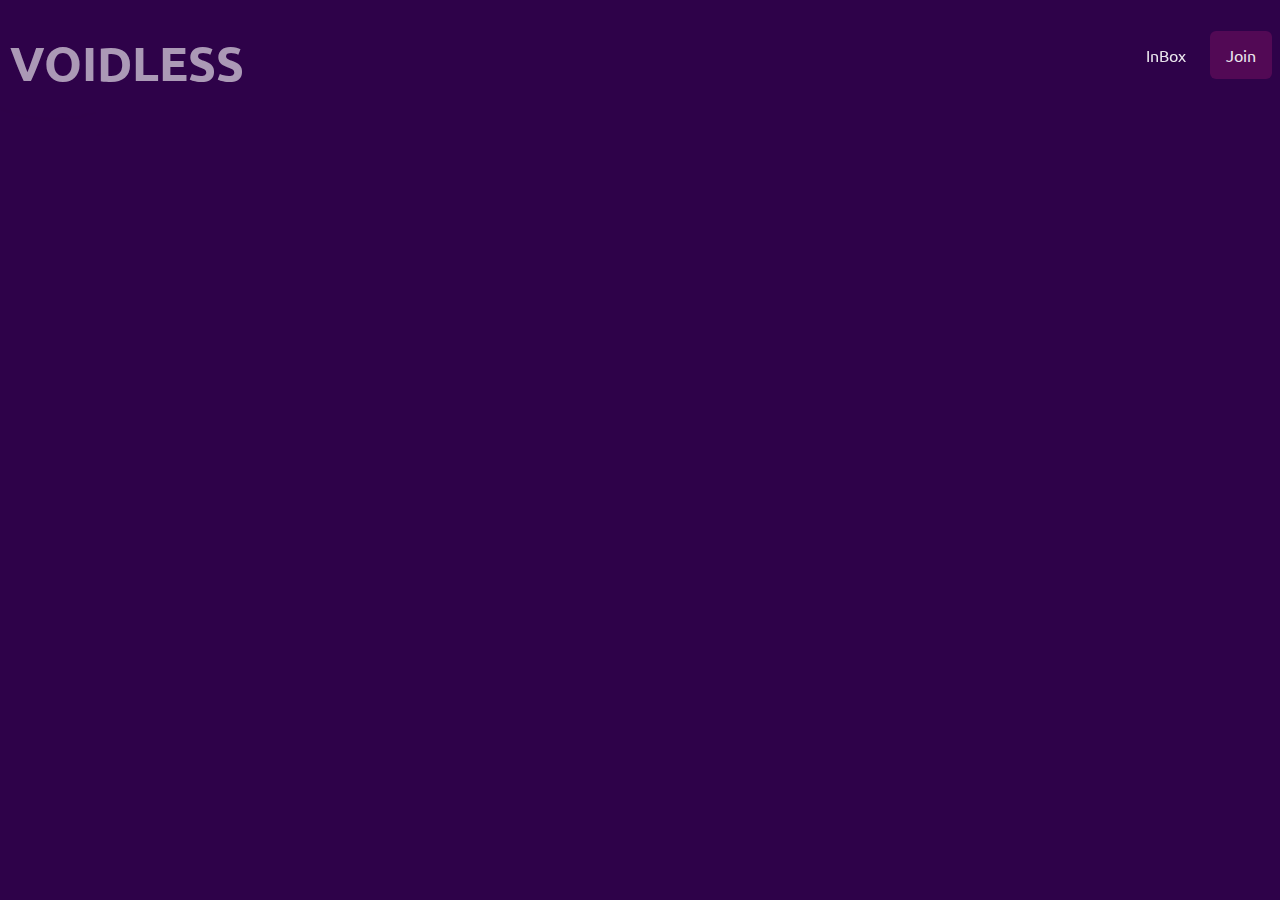
==== index.html @ ea6293b3 "Improvements alpha 0.0.1.0" ====
<!DOCTYPE html>
<html>
<head>
    <meta charset='utf-8'>
    <meta http-equiv='X-UA-Compatible' content='IE=edge'>
    <title>AmDev</title>
    <meta name='viewport' content='width=device-width, initial-scale=1'>
    <link rel='stylesheet' type='text/css' media='screen' href='style.css'>
    <link rel="stylesheet" href="https://fonts.googleapis.com/css2?family=Material+Symbols+Outlined:opsz,wght,FILL,GRAD@20..48,100..700,0..1,-50..200" />
    <script src='script.js'></script>
</head>
<body>
<img src="https://raw.githubusercontent.com/Amne-Dev/Voidless/main/.files/bg.jpg" alt="" id="bg">
    <nav>
        <h1 id="logo">Voidless</h1>
        <ul>
            <li><a href="https://discord.gg/Gv7VcMneXs" id="join">Join</a></li>
            <li><a href="mailto:amdev@" id="inbox">InBox</a></li>
          </ul>
          
    </nav>
    <section id="landing-page"></section>

</body>
</html>
---- style.css ----
@import url('https://fonts.googleapis.com/css2?family=Ubuntu:wght@300;400;500;700&display=swap');
@import url('https://fonts.googleapis.com/css2?family=Gemunu+Libre:wght@700;800&display=swap');

*{
  font-family: "ubuntu";
  color: #fff;
  
}


@keyframes fadein {
  0% {
    opacity: 0;
  }
  20% {
    opacity: 0.2;
  }
  40% {
    opacity: 0.4;
  }
  60% {
    opacity: 0.6;
  }
  80% {
    opacity: 0.8;
  }
  100% {
    opacity: 1;
  }
}

body{
  padding: 0;
  margin: 0;
  background-color: #2E0249;
  animation: 0.5s ease-in 0s 1 fadein ;

}

#bg{
  user-select: none;
  position: fixed;
  width: 100%;
  height: 100%;
 -webkit-user-drag: none;
  background-image: url(https://raw.githubusercontent.com/Amne-Dev/Voidless/main/.files/bg.jpg);
  z-index: -1;
  padding: 0;
  margin: 0;
  box-sizing: border-box;
  filter: blur(100px);
  overflow: hidden;
  mix-blend-mode: color;
  animation: 3s ease-in 0s 1 fadein ;
}

.separator{
  width: 2px;
  height: 90%;
  display: block;
  color: #fff;
  opacity: 0;
}

nav{
  user-select: none;
  display: inline-block;
  width: 100%;
  z-index: -1;
  animation: 1.5s ease-in 0s 1 fadein ;
  
  
}

nav li{
  float: right;
  
}
nav ul li{
  list-style-type: none;
  margin: 0;
  padding: 0;
  overflow: hidden;
  margin-top: 15px;
  margin-right: 8px;
}

nav ul li a{
  display: block;
  color: white;
  text-align: center;
  padding: 14px 16px;
  text-decoration: none;
  opacity: 0.9;
  font-size: 16px;
}


#logo{
  float: left;
  position: absolute;
  text-transform: uppercase;
  opacity: 0.6;
  font-size: 48px;
  color: #fff;
  margin-left: 10px;
  
}

#join{
  background-color: #570A57;
  border-radius: 6px;
}

#join:hover{
  scale: 100%;
  transition-duration: 0.5s;
  background-color: #A91079;
  padding: 18px 20px;
  border-radius: 15px;
  font-size: 17px;
}

#join:active{
  background-color: #F806CC;
}

#landing-page{
  animation: 1.5s ease-in 0s 1 fadein ;
}
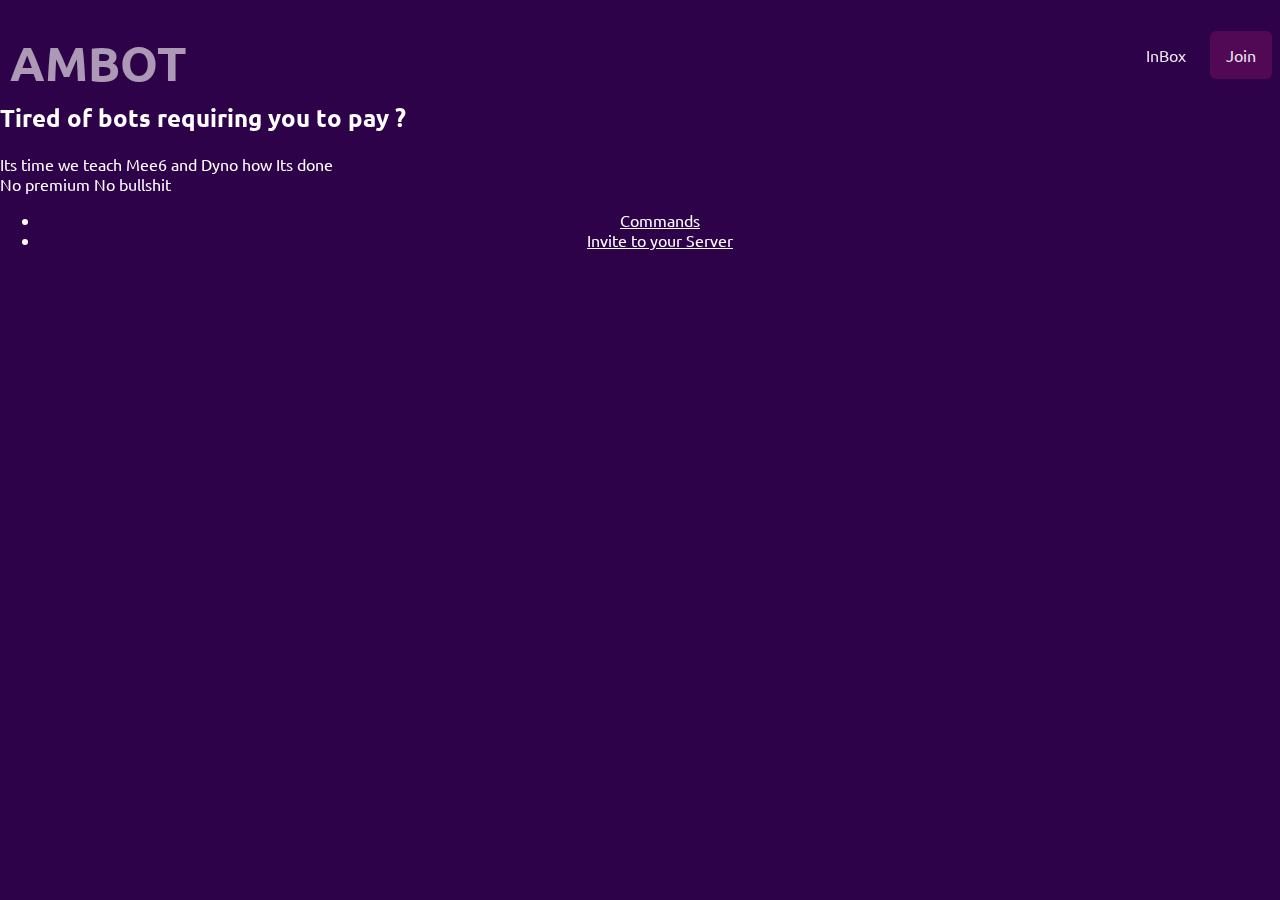
==== commit 9584d4fe: "Beta 0.1.1" ====
--- a/index.html
+++ b/index.html
@@ -3,7 +3,8 @@
 <head>
     <meta charset='utf-8'>
     <meta http-equiv='X-UA-Compatible' content='IE=edge'>
-    <title>AmDev</title>
+    <link rel="shortcut icon" href="https://raw.githubusercontent.com/Amne-Dev/AmBot-Website/main/.files/Icon.ico" type="image/x-icon">
+    <title>AmBot</title>
     <meta name='viewport' content='width=device-width, initial-scale=1'>
     <link rel='stylesheet' type='text/css' media='screen' href='style.css'>
     <link rel="stylesheet" href="https://fonts.googleapis.com/css2?family=Material+Symbols+Outlined:opsz,wght,FILL,GRAD@20..48,100..700,0..1,-50..200" />
@@ -12,14 +13,23 @@
 <body>
 <img src="https://raw.githubusercontent.com/Amne-Dev/Voidless/main/.files/bg.jpg" alt="" id="bg">
     <nav>
-        <h1 id="logo">Voidless</h1>
+        <h1 id="logo">AmBot</h1>
         <ul>
             <li><a href="https://discord.gg/Gv7VcMneXs" id="join">Join</a></li>
-            <li><a href="mailto:amdev@" id="inbox">InBox</a></li>
+            <li><a href="mailto:amdev@engineer.com" id="Inbox">InBox</a></li>
           </ul>
           
     </nav>
-    <section id="landing-page"></section>
+    <section id="landing-page">
+        <h2 class="title">Tired of bots requiring you to pay ?</h2>
+        <p class="p-landing">Its time we teach Mee6 and Dyno how Its done <br> No premium No bullshit </p>
+        <center>    
+             <ul id="landing-button">
+            <li><a href="/Commands" id="commands">Commands</a></li>
+            <li><a href="https://discord.com/oauth2/authorize?client_id=1034780785737203772&scope=bot&permissions=8&response_type=code&redirect_uri=https%3A%2F%2Fwww.ambot.gq" id="invite">Invite to your Server</a></li>
+          </ul>
+        </center>
+    </section>
 
 </body>
 </html>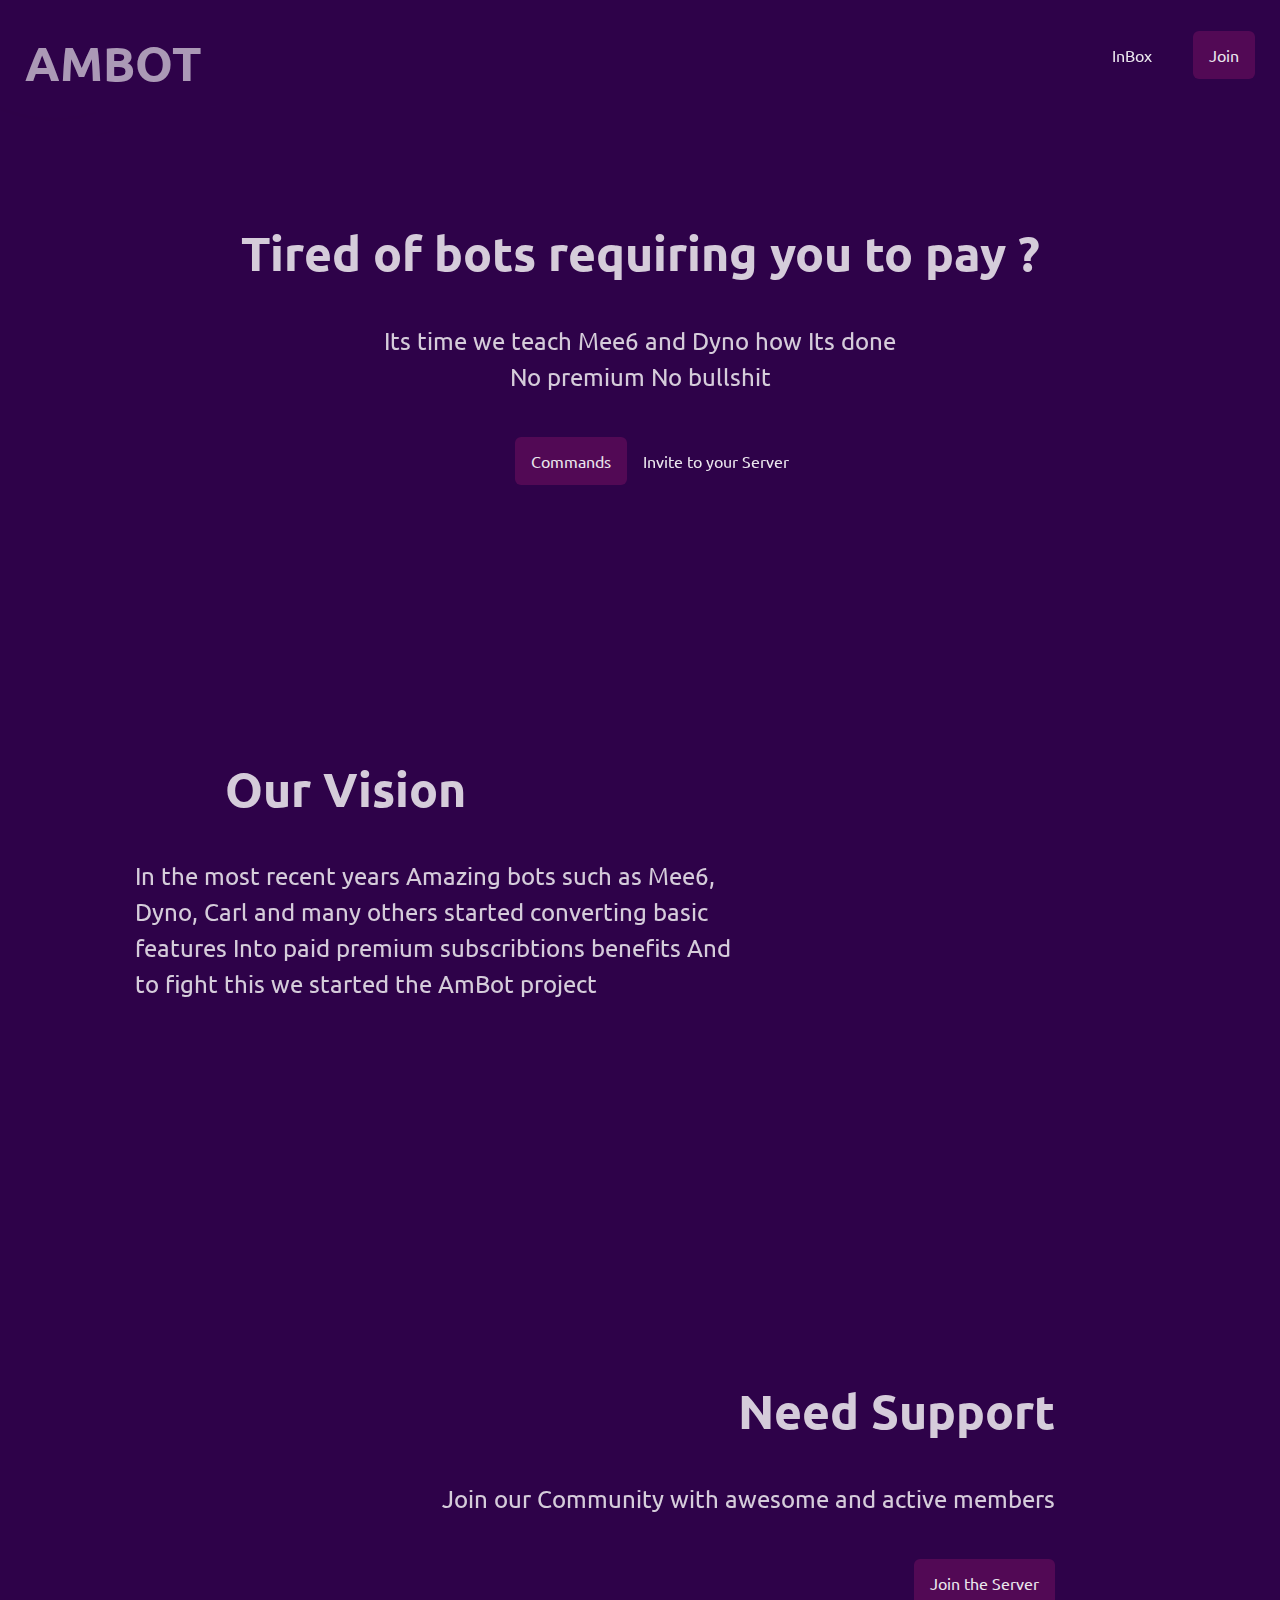
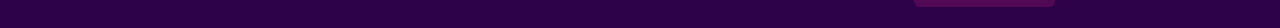
==== commit 01486499: "beta 0.2" ====
--- a/index.html
+++ b/index.html
@@ -31,5 +31,19 @@
         </center>
     </section>
 
+    <section id="our-vision">
+        <img src="https://raw.githubusercontent.com/Amne-Dev/Voidless/main/.files/Icon.png" alt="">
+        <h2 class="title" id="h2-our-vision">Our Vision</h2>
+        <p id="p-our-vision">In the most recent years Amazing bots such as Mee6, Dyno, Carl and many others started converting basic features Into paid premium subscribtions benefits And to fight this we started the AmBot project</p>
+    </section>
+
+    <section id="discord-server">
+        <h2 class="title">Need Support</h2>
+        <p class="p-discord-server">Join our Community with awesome and active members </p>    
+             <ul id="discord-server-button">
+            <li><a href="https://discord.gg/Gv7VcMneXs" id="a-discord-server">Join the Server</a></li>
+          </ul>
+    </section>
+
 </body>
 </html>--- a/style.css
+++ b/style.css
@@ -7,6 +7,26 @@
   
 }
 
+@keyframes button-click {
+  0% {
+    letter-spacing: 1px;
+  }
+  20% {
+    letter-spacing: 2px;
+  }
+  40% {
+    letter-spacing: 3px;
+  }
+  60% {
+    letter-spacing: 3px;
+  }
+  80% {
+    letter-spacing: 2px;
+  }
+  100% {
+    letter-spacing: 1px;
+  }
+}
 
 @keyframes fadein {
   0% {
@@ -27,6 +47,10 @@
   100% {
     opacity: 1;
   }
+}
+
+a{
+  user-select: none;
 }
 
 body{
@@ -68,7 +92,7 @@
   width: 100%;
   z-index: -1;
   animation: 1.5s ease-in 0s 1 fadein ;
-  
+  background: none;
   
 }
 
@@ -82,7 +106,7 @@
   padding: 0;
   overflow: hidden;
   margin-top: 15px;
-  margin-right: 8px;
+  margin-right: 25px;
 }
 
 nav ul li a{
@@ -103,7 +127,7 @@
   opacity: 0.6;
   font-size: 48px;
   color: #fff;
-  margin-left: 10px;
+  margin-left: 25px;
   
 }
 
@@ -116,15 +140,181 @@
   scale: 100%;
   transition-duration: 0.5s;
   background-color: #A91079;
-  padding: 18px 20px;
-  border-radius: 15px;
-  font-size: 17px;
+  padding: 14px 16px;
+  letter-spacing: 2px;
 }
 
 #join:active{
   background-color: #F806CC;
+  animation: 0.5s ease-in 0s 1 button-click
 }
 
 #landing-page{
+  padding-top: 100px;
   animation: 1.5s ease-in 0s 1 fadein ;
+  width: 100%;
+  height: 100%;
+  background: none;
+}
+
+#Inbox:hover{
+  scale: 100%;
+  transition-duration: 0.5s;
+  padding: 14px 16px;
+  letter-spacing: 2px;
+}
+
+#Inbox:active{
+  animation: 4s ease-in 0s 1 button-click ;
+}
+
+#landing-page .title{
+  opacity: 0.8;
+  font-size: 48px;
+  text-align: center;
+}
+
+#landing-page .p-landing{
+  opacity: 0.8;
+  text-align: center;
+  font-size: 24px;
+  line-height: 36px;
+}
+
+#landing-button{
+  display: inline-block;
+  font-size: 18px;
+}
+
+#landing-button li{
+  float: left;
+  list-style-type: none;
+}
+
+#landing-button li a{
+  display: block;
+  color: white;
+  text-align: center;
+  padding: 14px 16px;
+  text-decoration: none;
+  opacity: 0.9;
+  font-size: 16px;
+}
+
+#commands{
+  background-color: #570A57;
+  border-radius: 6px;
+}
+
+#commands:hover{
+  scale: 100%;
+  transition-duration: 0.5s;
+  background-color: #A91079;
+  padding: 14px 16px;
+  letter-spacing: 2px;
+}
+
+#commands:active{
+  background-color: #F806CC;
+  animation: 0.5s ease-in 0s 1 button-click
+}
+
+#invite:hover{
+  scale: 100%;
+  transition-duration: 0.5s;
+  padding: 14px 16px;
+  letter-spacing: 2px;
+}
+
+#invite:active{
+  animation: 4s ease-in 0s 1 button-click ;
+}
+
+#our-vision{
+  margin-top: 28vh;
+}
+
+#our-vision .title{
+  opacity: 0.8;
+  font-size: 48px;
+  text-align: left;
+  margin-left: 25vh;
+}
+
+#our-vision #p-our-vision{
+  opacity: 0.8;
+  font-size: 24px;
+  text-align: left;
+  margin-left: 15vh;
+  width: 600px;
+  line-height: 36px;
+}
+
+#discord-server{
+  margin-top: 42vh;
+  right: 0;
+  text-align: right;
+}
+
+#discord-server .title{
+  opacity: 0.8;
+  font-size: 48px;
+  text-align: right;
+  margin-right: 25vh;
+}
+
+.p-discord-server{
+  opacity: 0.8;
+  font-size: 24px;
+  text-align: right;
+  margin-right: 25vh;
+  padding-right: 0;
+
+  line-height: 36px;
+  right: 0;
+}
+
+#discord-server-button{
+  display: inline-block;
+  font-size: 18px;
+}
+
+#a-discord-server{
+  background-color: #570A57;
+  border-radius: 6px;
+  margin-right: 25vh;
+}
+
+#a-discord-server:hover{
+  scale: 100%;
+  transition-duration: 0.5s;
+  background-color: #A91079;
+  padding: 14px 16px;
+  letter-spacing: 2px;
+}
+
+#a-discord-server:active{
+  background-color: #F806CC;
+  animation: 0.5s ease-in 0s 1 button-click
+}
+
+#discord-server-button li{
+  float: left;
+  list-style-type: none;
+}
+
+#discord-server-button li a{
+  display: block;
+  color: white;
+  text-align: center;
+  padding: 14px 16px;
+  text-decoration: none;
+  opacity: 0.9;
+  font-size: 16px;
+  right: 0;
+}
+
+#our-vision img{
+  float: right;
+  width: 460px;
 }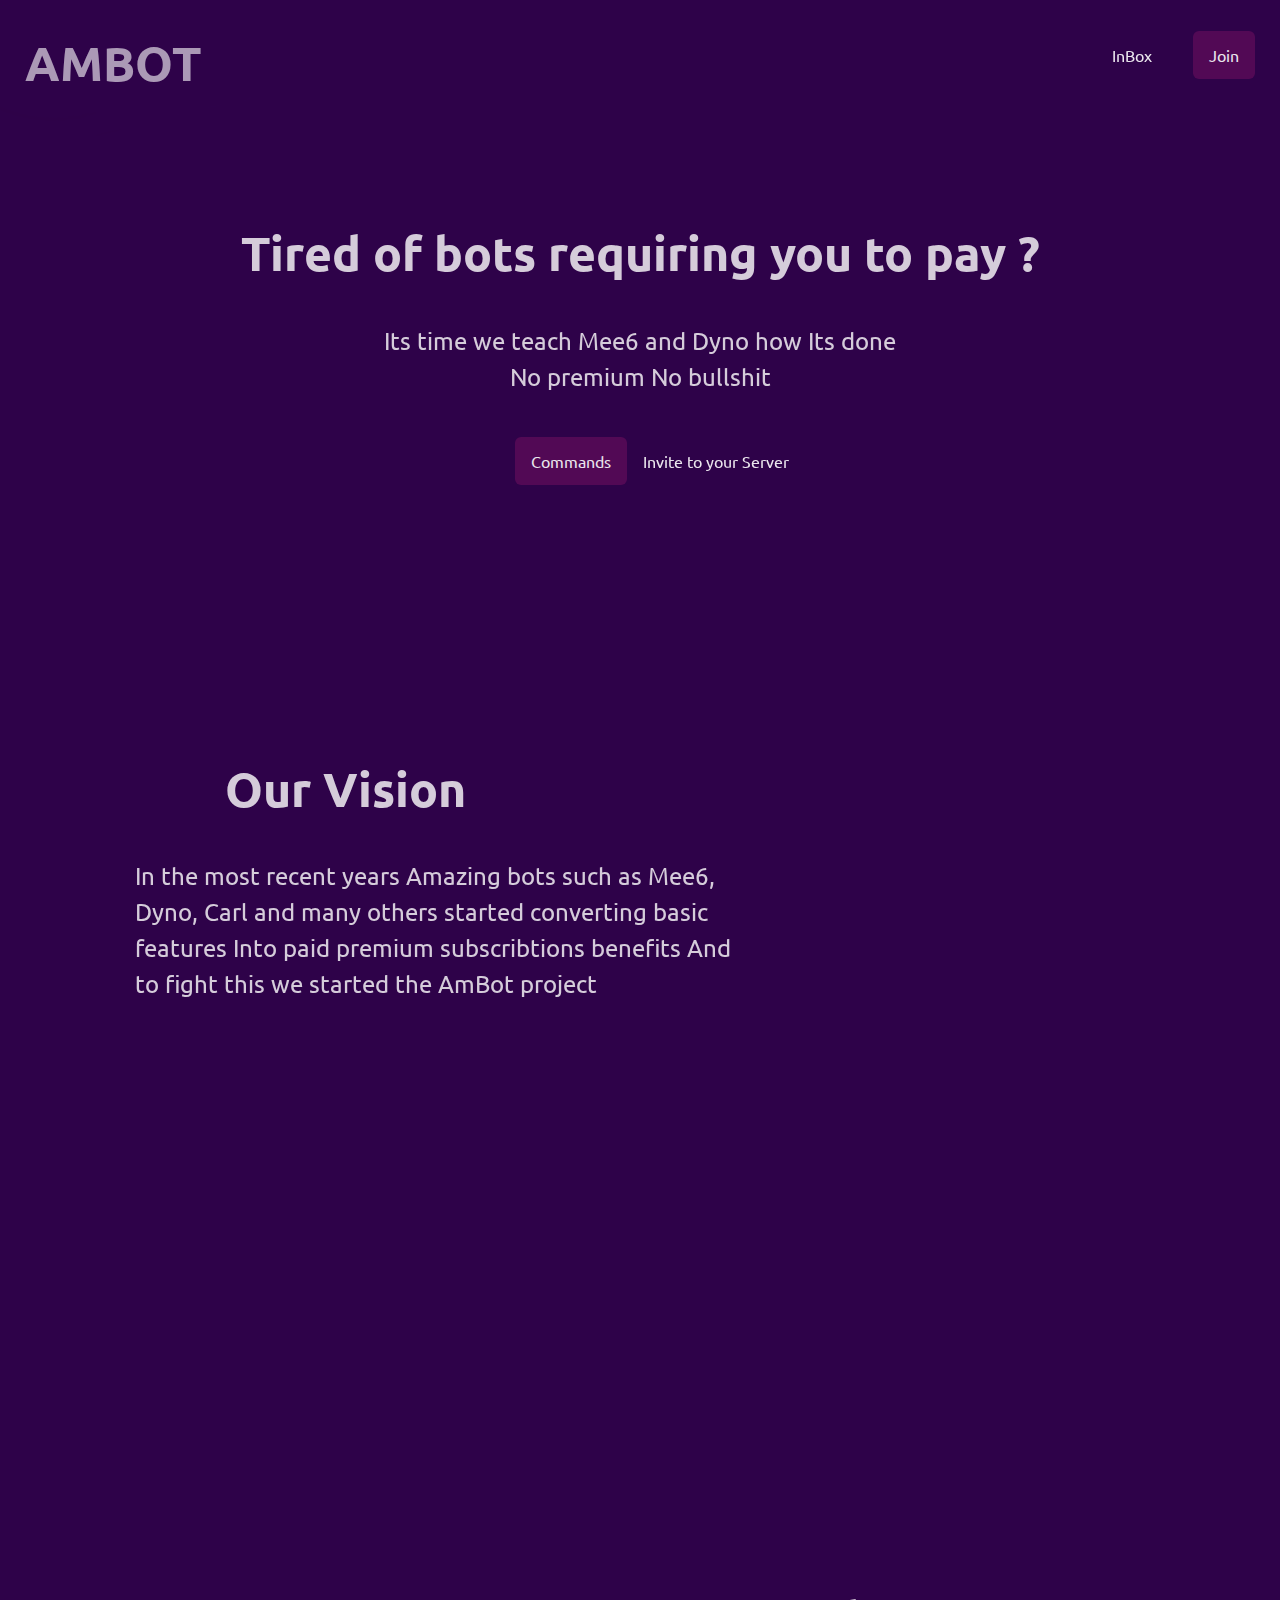
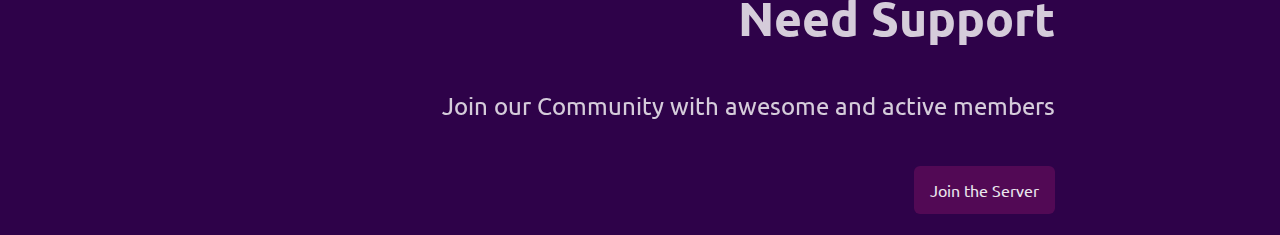
==== commit bc4b4cba: "beta 0.5" ====
--- a/index.html
+++ b/index.html
@@ -16,7 +16,7 @@
         <h1 id="logo">AmBot</h1>
         <ul>
             <li><a href="https://discord.gg/Gv7VcMneXs" id="join">Join</a></li>
-            <li><a href="mailto:amdev@engineer.com" id="Inbox">InBox</a></li>
+            <li><a href="mailto:amdev@null.net" id="Inbox">InBox</a></li>
           </ul>
           
     </nav>
@@ -38,6 +38,7 @@
     </section>
 
     <section id="discord-server">
+        <img src="https://raw.githubusercontent.com/Amne-Dev/Voidless/main/.files/discord.png" alt="">
         <h2 class="title">Need Support</h2>
         <p class="p-discord-server">Join our Community with awesome and active members </p>    
              <ul id="discord-server-button">
--- a/style.css
+++ b/style.css
@@ -232,6 +232,7 @@
 
 #our-vision{
   margin-top: 28vh;
+  height: 500px;
 }
 
 #our-vision .title{
@@ -250,8 +251,14 @@
   line-height: 36px;
 }
 
+#our-vision img{
+  float: right;
+  width: 45%;
+  translate: -15px -15px;
+}
+
 #discord-server{
-  margin-top: 42vh;
+  margin-top: 30vh;
   right: 0;
   text-align: right;
 }
@@ -314,7 +321,28 @@
   right: 0;
 }
 
-#our-vision img{
-  float: right;
-  width: 460px;
-}+@media screen and (max-width: 480px) {
+
+  #our-vision{
+    margin-top: 28vh;
+    height: 500px;
+    float: left;
+  }
+
+  #discord-server{
+    margin-top: 30vh;
+    right: 0;
+    text-align: right;
+    float: right;
+  }
+
+  #our-vision #p-our-vision{
+    opacity: 0.8;
+    font-size: 24px;
+    text-align: left;
+    margin-left: 15vh;
+    width: 100%px;
+    line-height: 36px;
+  }
+
+}
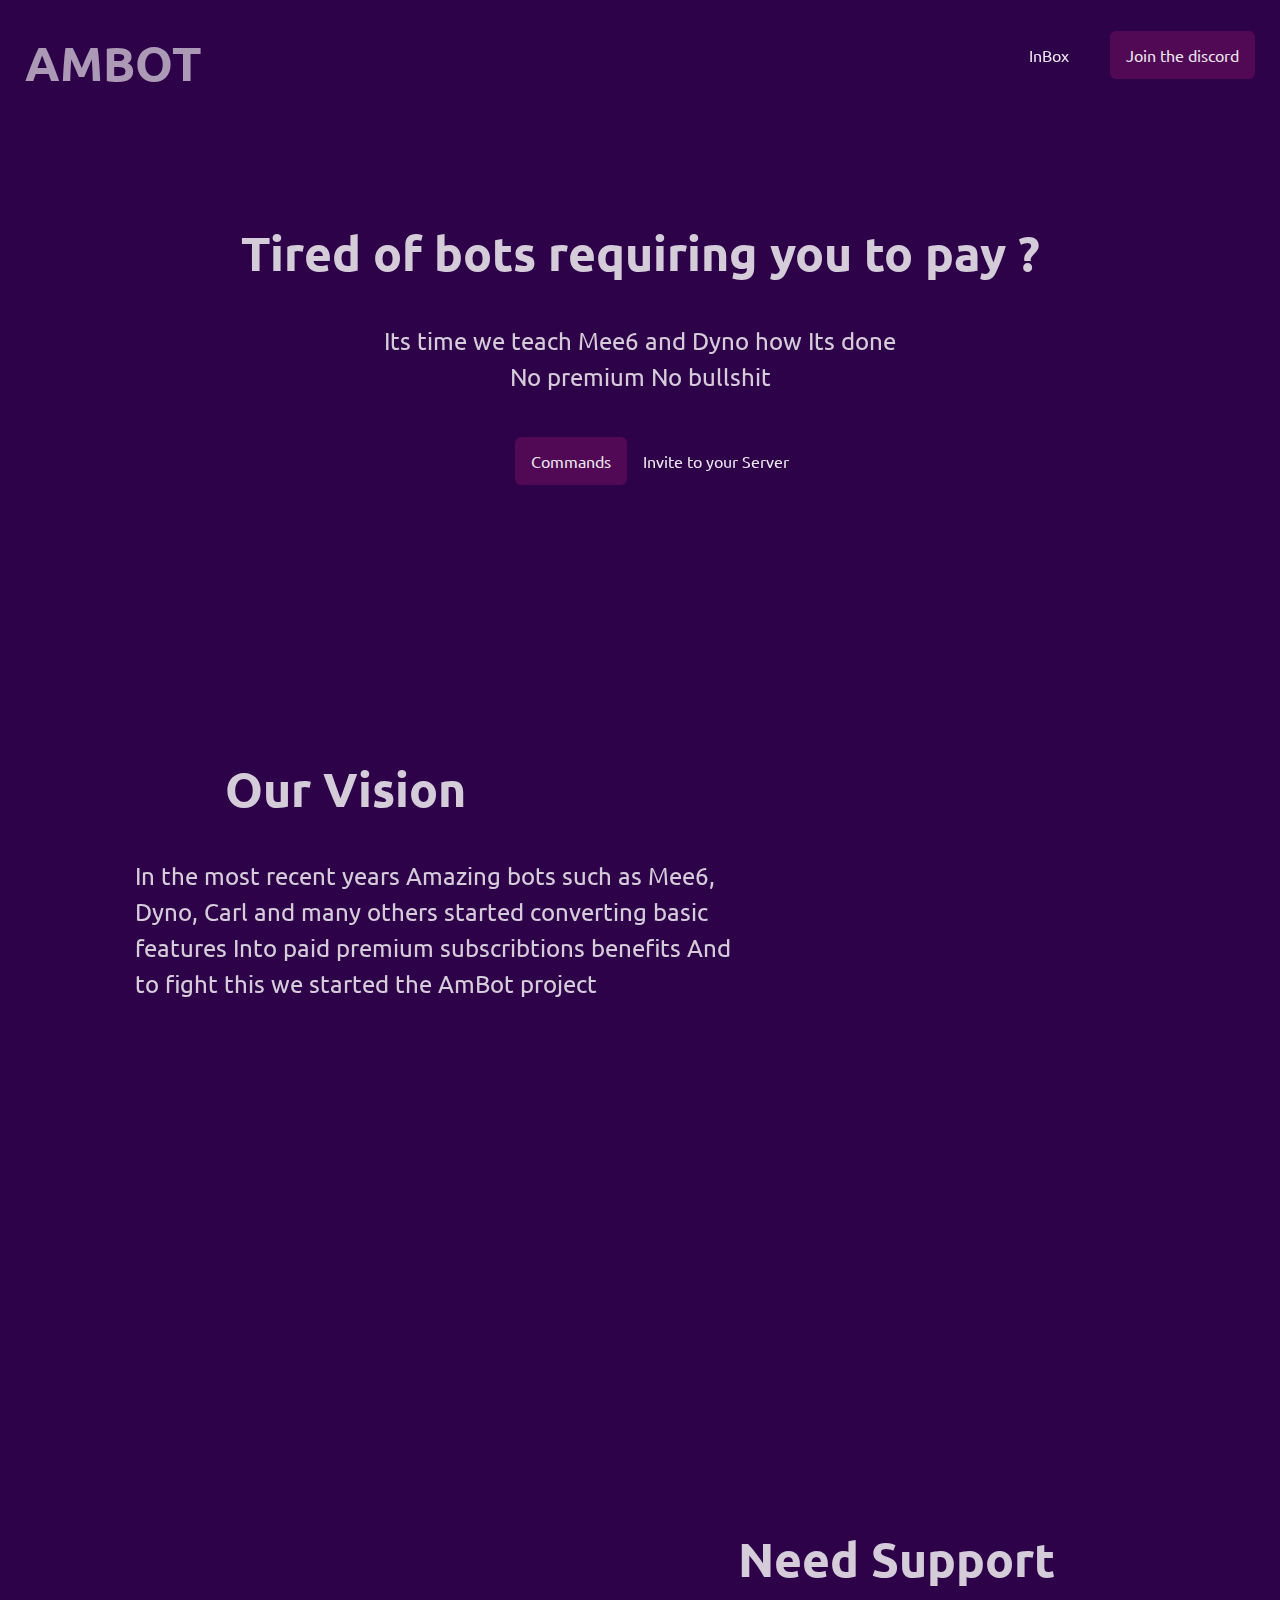
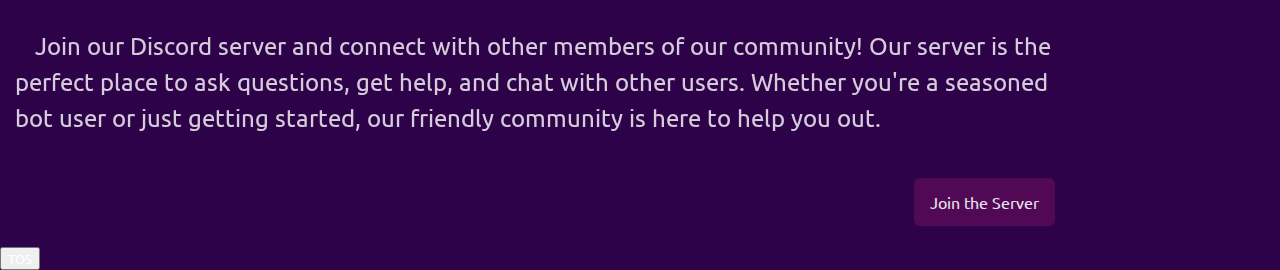
==== commit f7d1fab1: "Slight changes" ====
--- a/index.html
+++ b/index.html
@@ -15,7 +15,7 @@
     <nav>
         <h1 id="logo">AmBot</h1>
         <ul>
-            <li><a href="https://discord.gg/Gv7VcMneXs" id="join">Join</a></li>
+            <li><a href="https://discord.gg/9Uw8J6kHBM" id="join">Join the discord</a></li>
             <li><a href="mailto:amdev@null.net" id="Inbox">InBox</a></li>
           </ul>
           
@@ -26,7 +26,7 @@
         <center>    
              <ul id="landing-button">
             <li><a href="/Commands" id="commands">Commands</a></li>
-            <li><a href="https://discord.com/oauth2/authorize?client_id=1034780785737203772&scope=bot&permissions=8&response_type=code&redirect_uri=https%3A%2F%2Fwww.ambot.gq" id="invite">Invite to your Server</a></li>
+            <li><a href="https://discord.com/oauth2/authorize?client_id=1034780785737203772&scope=bot&permissions=2146958847&response_type=code&redirect_uri=https%3A%2F%2Fwww.ambot.gq" id="invite">Invite to your Server</a></li>
           </ul>
         </center>
     </section>
@@ -40,11 +40,16 @@
     <section id="discord-server">
         <img src="https://raw.githubusercontent.com/Amne-Dev/Voidless/main/.files/discord.png" alt="">
         <h2 class="title">Need Support</h2>
-        <p class="p-discord-server">Join our Community with awesome and active members </p>    
+        <p class="p-discord-server">Join our Discord server and connect with other members of our community! Our server is the perfect place to ask questions, get help, and chat with other users. Whether you're a seasoned bot user or just getting started, our friendly community is here to help you out.  </p>    
              <ul id="discord-server-button">
-            <li><a href="https://discord.gg/Gv7VcMneXs" id="a-discord-server">Join the Server</a></li>
+            <li><a href="https://discord.gg/9Uw8J6kHBM" id="a-discord-server">Join the Server</a></li>
           </ul>
     </section>
 
 </body>
+<footer>
+    <div>
+        <button>TOS</button>
+    </div>
+</footer>
 </html>--- a/style.css
+++ b/style.css
@@ -4,6 +4,7 @@
 *{
   font-family: "ubuntu";
   color: #fff;
+  box-sizing: border-box;
   
 }
 
@@ -253,8 +254,8 @@
 
 #our-vision img{
   float: right;
-  width: 45%;
-  translate: -15px -15px;
+  width: 40%;
+  translate: -15px -125px;
 }
 
 #discord-server{
@@ -273,9 +274,11 @@
 .p-discord-server{
   opacity: 0.8;
   font-size: 24px;
-  text-align: right;
+  text-align: left;
   margin-right: 25vh;
   padding-right: 0;
+  position: relative;
+  left: 15px;
 
   line-height: 36px;
   right: 0;
@@ -321,28 +324,74 @@
   right: 0;
 }
 
+#discord-server img{
+  float: left;
+  margin-left: 20px;
+  margin-bottom: 120px;
+
+  
+}
+
 @media screen and (max-width: 480px) {
 
   #our-vision{
     margin-top: 28vh;
     height: 500px;
-    float: left;
+    text-align: center;
+    margin-left: 0;
+  }
+
+  #our-vision .title{
+    margin-left: 0vh;
+    text-align: center;
   }
 
   #discord-server{
     margin-top: 30vh;
     right: 0;
-    text-align: right;
-    float: right;
+    text-align: center;
   }
 
   #our-vision #p-our-vision{
     opacity: 0.8;
     font-size: 24px;
-    text-align: left;
-    margin-left: 15vh;
-    width: 100%px;
+    text-align: center;
+    margin-left: 0vh;
+    width: 100%;
     line-height: 36px;
   }
 
-}
+  #discord-server .title{
+    opacity: 0.8;
+    font-size: 48px;
+    text-align: center;
+    margin-right: 2vh;
+  }
+  
+  .p-discord-server{
+    opacity: 0.8;
+    font-size: 24px;
+    text-align: center;
+    margin-right: 2vh;
+    padding-right: 0;
+  
+    line-height: 36px;
+    right: 0;
+  }
+
+  #discord-server img{
+  display: none;
+  }
+
+  #our-vision img{
+    display: none;
+    }
+
+    #a-discord-server{
+      margin-right: 8vh;
+    }
+
+    #landing-page .title{
+      font-size: 36px;
+    }
+}
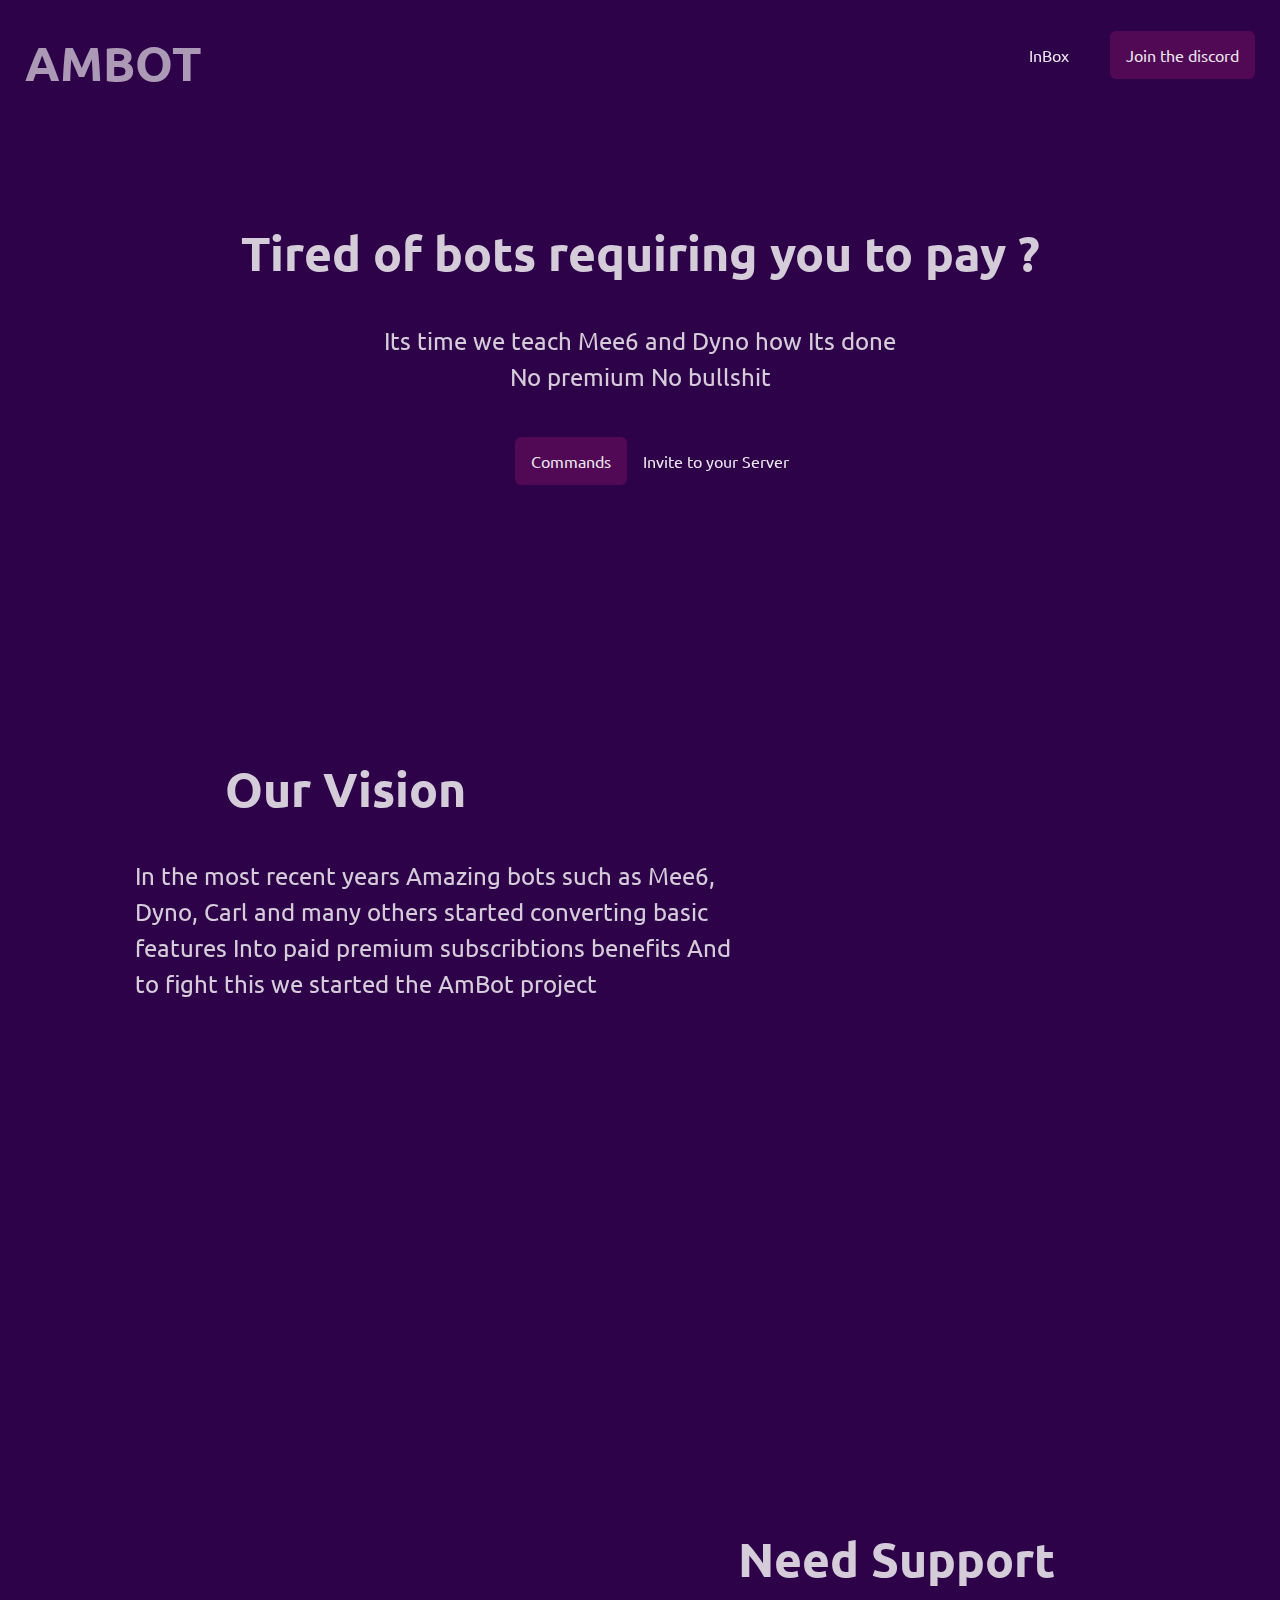
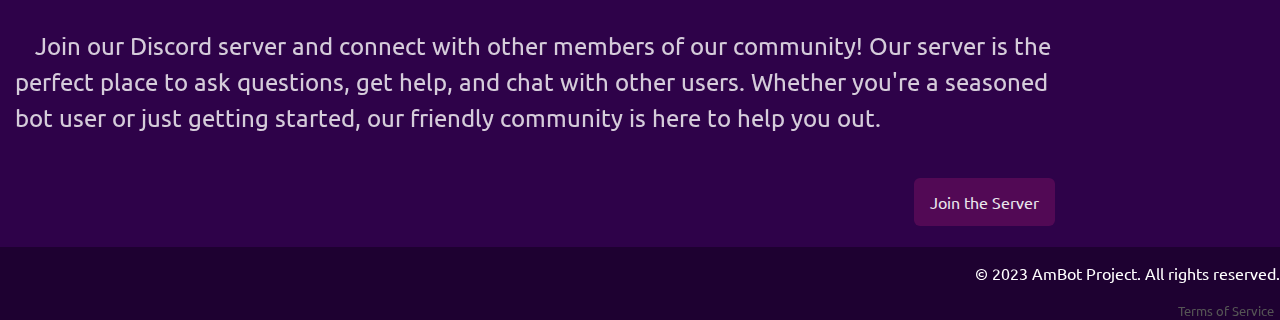
==== commit 315e3b10: "Added Terms of Service" ====
--- a/index.html
+++ b/index.html
@@ -48,8 +48,9 @@
 
 </body>
 <footer>
-    <div>
-        <button>TOS</button>
+    <div class="footer-content">
+        <p>&copy; 2023 AmBot Project. All rights reserved.</p>
+        <button onclick="window.location.href='TOS'">Terms of Service</button>
     </div>
 </footer>
 </html>--- a/style.css
+++ b/style.css
@@ -395,3 +395,24 @@
       font-size: 36px;
     }
 }
+
+footer{
+  width: 100%;
+  background-color: #00000054;
+  background-blend-mode: hard-light;
+  text-align: right; 
+}
+
+.footer-content {
+  display: inline-block; /* Display both elements in a row */
+}
+
+
+.footer-content button {
+  display: inline-block; /* Display the button next to the copyright text */
+  background: none; /* Remove the background of the button */
+  border: none; /* Remove button border */
+  color: #555; /* Set text color for the button */
+  cursor: pointer; /* Change cursor to pointer on hover */
+  margin-left: 10px; /* Add some space between the text and button */
+}